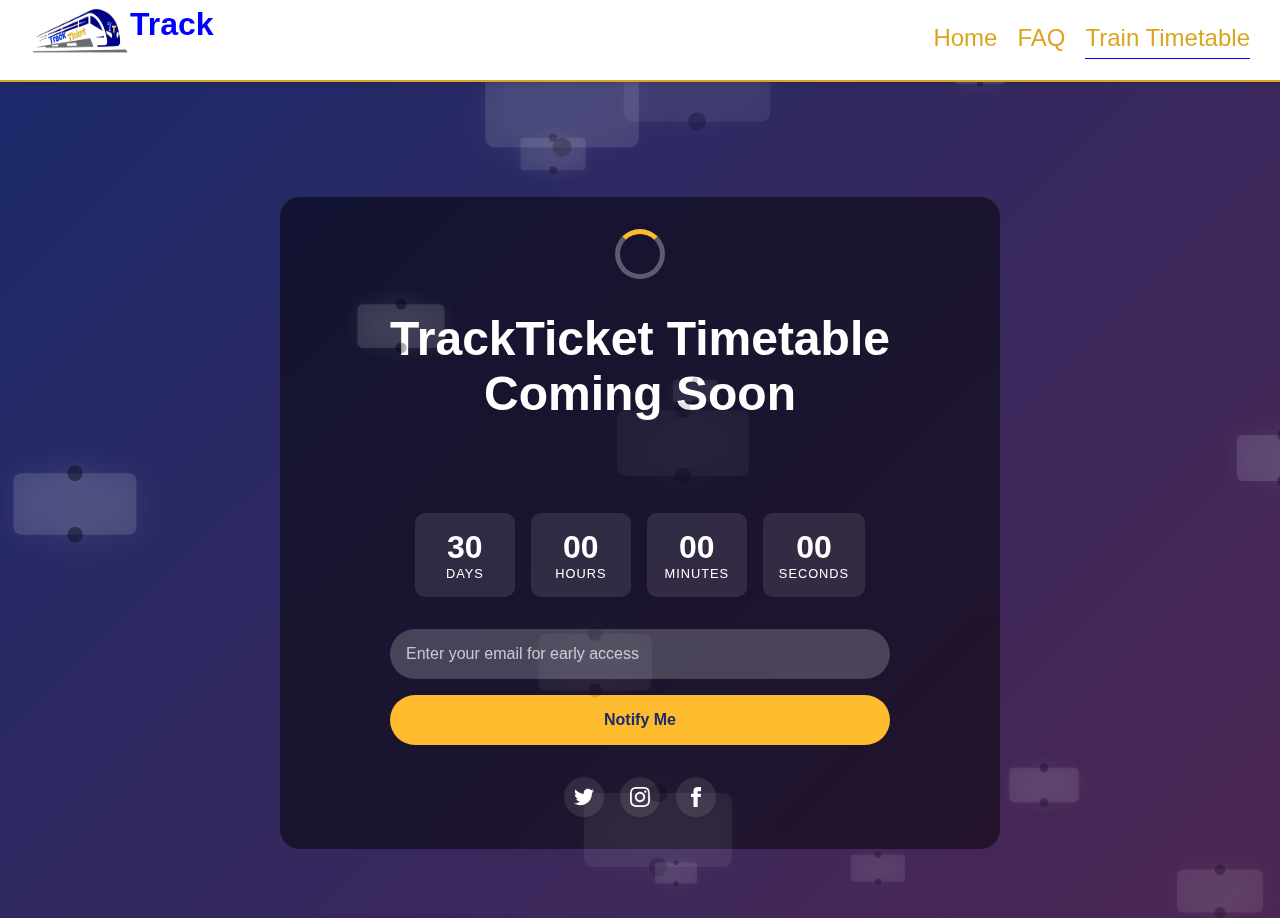
==== time-table.html @ 9fb3bdc7 "first commit" ====
<!DOCTYPE html>
<html lang="en">
<head>
    <meta charset="UTF-8">
    <meta name="viewport" content="width=device-width, initial-scale=1.0">
    <title>Track Ticket | Train Timetable</title>
        <!-- favicon -->
         <link
      rel="shortcut icon"
      href="./assets/images/train-dark.png"
      type="image/x-icon"
    />
    <link rel="stylesheet" href="./assets/faq.css">
     <!-- font awesome icons -->
    <link
      rel="stylesheet"
      href="https://cdnjs.cloudflare.com/ajax/libs/font-awesome/6.5.1/css/all.min.css"
    />
    <style>
        * {
            margin: 0;
            padding: 0;
            box-sizing: border-box;
            font-family: 'Segoe UI', Tahoma, Geneva, Verdana, sans-serif;
        }
        
        body {
            background: linear-gradient(135deg, #1a2a6c, #b21f1f, #fdbb2d);
            background-size: 600% 600%;
            height: 100vh;
            display: flex;
            justify-content: center;
            align-items: center;
            overflow-x: hidden;
            animation: gradientBG 15s ease infinite;
            color: white;
        }
        html{
            overflow: hidden;
        }
        @keyframes gradientBG {
            0% { background-position: 0% 50% }
            50% { background-position: 100% 50% }
            100% { background-position: 0% 50% }
        }
        
        .container {
            text-align: center;
            padding: 2rem;
            background: rgba(0, 0, 0, 0.5);
            border-radius: 20px;
            backdrop-filter: blur(10px);
            width: 90%;
            margin-top: 150px;
            max-width: 800px;
            position: relative;
            overflow: hidden;
            z-index: -1 !important;
        }
        @media screen and (max-width:477px) {
            .container{
                margin-top: 300px;
            }
        }
        h1 {
            font-size: 3rem;
            margin-bottom: 1rem;
            position: relative;
            display: inline-block;
        }
        
        h1::after {
            content: '';
            position: absolute;
            width: 0;
            height: 4px;
            bottom: -10px;
            left: 0;
            background-color: #fdbb2d;
            animation: underline 3s ease-in-out infinite;
        }
        
        @keyframes underline {
            0% { width: 0; left: 0; }
            50% { width: 100%; left: 0; }
            100% { width: 0; left: 100%; }
        }
        
        p {
            font-size: 1.2rem;
            margin-bottom: 2rem;
            opacity: 0;
            animation: fadeIn 1s ease-in-out forwards;
            animation-delay: 0.5s;
        }
        
        .countdown {
            display: flex;
            justify-content: center;
            gap: 1rem;
            margin-bottom: 2rem;
            flex-wrap: wrap;
        }
        
        .countdown-item {
            background: rgba(255, 255, 255, 0.1);
            padding: 1rem;
            border-radius: 10px;
            min-width: 100px;
            transition: transform 0.3s ease;
        }
        
        .countdown-item:hover {
            transform: scale(1.05);
            background: rgba(255, 255, 255, 0.2);
        }
        
        .countdown-number {
            font-size: 2rem;
            font-weight: bold;
        }
        
        .countdown-label {
            font-size: 0.8rem;
            text-transform: uppercase;
            letter-spacing: 1px;
        }
        
        .email-form {
            display: flex;
            flex-direction: column;
            gap: 1rem;
            width: 100%;
            max-width: 500px;
            margin: 0 auto;
        }
        
        input {
            padding: 1rem;
            border-radius: 50px;
            border: none;
            font-size: 1rem;
            outline: none;
            background: rgba(255, 255, 255, 0.2);
            color: white;
            transition: all 0.3s ease;
        }
        
        input::placeholder {
            color: rgba(255, 255, 255, 0.7);
        }
        
        input:focus {
            background: rgba(255, 255, 255, 0.3);
            box-shadow: 0 0 15px rgba(255, 255, 255, 0.5);
        }
        
        button {
            padding: 1rem 2rem;
            border-radius: 50px;
            border: none;
            background: #fdbb2d;
            color: #1a2a6c;
            font-weight: bold;
            font-size: 1rem;
            cursor: pointer;
            transition: all 0.3s ease;
            position: relative;
            overflow: hidden;
        }
        
        button::before {
            content: '';
            position: absolute;
            top: 0;
            left: -100%;
            width: 100%;
            height: 100%;
            background: linear-gradient(90deg, transparent, rgba(255, 255, 255, 0.4), transparent);
            transition: all 0.5s ease;
        }
        
        button:hover::before {
            left: 100%;
        }
        
        button:hover {
            background: #ff9d00;
            transform: translateY(-3px);
            box-shadow: 0 10px 20px rgba(0, 0, 0, 0.2);
        }
        
        .social-icons {
            margin-top: 2rem;
            display: flex;
            justify-content: center;
            gap: 1rem;
        }
        
        .social-icon {
            width: 40px;
            height: 40px;
            display: flex;
            align-items: center;
            justify-content: center;
            background: rgba(255, 255, 255, 0.1);
            border-radius: 50%;
            cursor: pointer;
            transition: all 0.3s ease;
        }
        
        .social-icon:hover {
            transform: translateY(-5px);
            background: rgba(255, 255, 255, 0.3);
        }
        
        /* Ticket animations */
        .ticket {
            position: absolute;
            width: 80px;
            height: 40px;
            background: rgba(255, 255, 255, 0.2);
            border-radius: 5px;
            z-index: -1;
            filter: drop-shadow(0 0 10px rgba(255, 255, 255, 0.5));
        }
        
        .ticket::before, .ticket::after {
            content: '';
            position: absolute;
            width: 10px;
            height: 10px;
            background: rgba(0, 0, 0, 0.5);
            border-radius: 50%;
        }
        
        .ticket::before {
            top: -5px;
            left: 35px;
        }
        
        .ticket::after {
            bottom: -5px;
            left: 35px;
        }
        
        @keyframes float {
            0%, 100% {
                transform: translateY(0) rotate(0deg);
            }
            50% {
                transform: translateY(-20px) rotate(5deg);
            }
        }
        
        @keyframes fadeIn {
            from { opacity: 0; transform: translateY(20px); }
            to { opacity: 1; transform: translateY(0); }
        }
        
        @keyframes pulse {
            0%, 100% { transform: scale(1); }
            50% { transform: scale(1.05); }
        }
        
        .spinner {
            width: 50px;
            height: 50px;
            border: 5px solid rgba(255, 255, 255, 0.3);
            border-radius: 50%;
            border-top-color: #fdbb2d;
            animation: spin 1s linear infinite;
            margin: 0 auto 2rem;
        }
        
        @keyframes spin {
            to { transform: rotate(360deg); }
        }
        
        @media (max-width: 600px) {
            h1 {
                font-size: 2rem;
            }
            
            p {
                font-size: 1rem;
            }
            
            .countdown-item {
                min-width: 70px;
                padding: 0.8rem;
            }
            
            .countdown-number {
                font-size: 1.5rem;
            }
        }
    </style>
</head>
<body>
              <!-- mobile view -->
    <div class="side-menu" id="side-panel">
      <i
        class="fa-solid fa-times"
        id="close-panel"
        style="font-size: 32px; color: #0000ff"
      ></i>
      <a href="./index.html" class="tab" data-tab="search">Home</a>
      <a href="./faq.html" class="tab" data-tab="booking">FAQ</a>
      <a href="#" class="tab active" data-tab="status">Train Timetable</a>
    </div>
    <div class="overlay" id="overlay"></div>

    <div class="login">
      <!-- Navigation Bar -->
      <div class="nav">
        <div class="logo">
          <img
            src="./assets/images/track-ticket.png"
            alt="track ticket logo"
            style="width: 100px; height: 70px"
          />
          <div class="logo-txt">
            <span
              style="color: blue; font-weight: 900; font-size: 32px"
              id="track"
              >Track</span
            >
            <p style="color: goldenrod; font-weight: 900; font-size: 32px">
              Ticket
            </p>
          </div>
        </div>
        <div class="nav-links">
          <a href="./index.html">Home</a>
          <a href="./faq.html">FAQ</a>
          <a href="#" class="active">Train Timetable</a>
        </div>

        <i
          class="fa-solid fa-bars"
          id="open-panel"
        ></i>
      </div>
    <div class="container">
        <div class="spinner"></div>
        <h1>TrackTicket Timetable Coming Soon</h1>
        <p>We're building the ultimate ticket booking experience. Get ready for seamless access!</p>
        
        <div class="countdown">
            <div class="countdown-item">
                <div class="countdown-number" id="days">30</div>
                <div class="countdown-label">Days</div>
            </div>
            <div class="countdown-item">
                <div class="countdown-number" id="hours">24</div>
                <div class="countdown-label">Hours</div>
            </div>
            <div class="countdown-item">
                <div class="countdown-number" id="minutes">60</div>
                <div class="countdown-label">Minutes</div>
            </div>
            <div class="countdown-item">
                <div class="countdown-number" id="seconds">60</div>
                <div class="countdown-label">Seconds</div>
            </div>
        </div>
        
        <form class="email-form">
            <input type="email" placeholder="Enter your email for early access" required>
            <button type="submit">Notify Me</button>
        </form>
        
        <div class="social-icons">
            <div class="social-icon">
                <svg width="20" height="20" fill="white" viewBox="0 0 24 24">
                    <path d="M24 4.557c-.883.392-1.832.656-2.828.775 1.017-.609 1.798-1.574 2.165-2.724-.951.564-2.005.974-3.127 1.195-.897-.957-2.178-1.555-3.594-1.555-3.179 0-5.515 2.966-4.797 6.045-4.091-.205-7.719-2.165-10.148-5.144-1.29 2.213-.669 5.108 1.523 6.574-.806-.026-1.566-.247-2.229-.616-.054 2.281 1.581 4.415 3.949 4.89-.693.188-1.452.232-2.224.084.626 1.956 2.444 3.379 4.6 3.419-2.07 1.623-4.678 2.348-7.29 2.04 2.179 1.397 4.768 2.212 7.548 2.212 9.142 0 14.307-7.721 13.995-14.646.962-.695 1.797-1.562 2.457-2.549z"/>
                </svg>
            </div>
            <div class="social-icon">
                <svg width="20" height="20" fill="white" viewBox="0 0 24 24">
                    <path d="M12 2.163c3.204 0 3.584.012 4.85.07 3.252.148 4.771 1.691 4.919 4.919.058 1.265.069 1.645.069 4.849 0 3.205-.012 3.584-.069 4.849-.149 3.225-1.664 4.771-4.919 4.919-1.266.058-1.644.07-4.85.07-3.204 0-3.584-.012-4.849-.07-3.26-.149-4.771-1.699-4.919-4.92-.058-1.265-.07-1.644-.07-4.849 0-3.204.013-3.583.07-4.849.149-3.227 1.664-4.771 4.919-4.919 1.266-.057 1.645-.069 4.849-.069zm0-2.163c-3.259 0-3.667.014-4.947.072-4.358.2-6.78 2.618-6.98 6.98-.059 1.281-.073 1.689-.073 4.948 0 3.259.014 3.668.072 4.948.2 4.358 2.618 6.78 6.98 6.98 1.281.058 1.689.072 4.948.072 3.259 0 3.668-.014 4.948-.072 4.354-.2 6.782-2.618 6.979-6.98.059-1.28.073-1.689.073-4.948 0-3.259-.014-3.667-.072-4.947-.196-4.354-2.617-6.78-6.979-6.98-1.281-.059-1.69-.073-4.949-.073zm0 5.838c-3.403 0-6.162 2.759-6.162 6.162s2.759 6.163 6.162 6.163 6.162-2.759 6.162-6.163c0-3.403-2.759-6.162-6.162-6.162zm0 10.162c-2.209 0-4-1.79-4-4 0-2.209 1.791-4 4-4s4 1.791 4 4c0 2.21-1.791 4-4 4zm6.406-11.845c-.796 0-1.441.645-1.441 1.44s.645 1.44 1.441 1.44c.795 0 1.439-.645 1.439-1.44s-.644-1.44-1.439-1.44z"/>
                </svg>
            </div>
            <div class="social-icon">
                <svg width="20" height="20" fill="white" viewBox="0 0 24 24">
                    <path d="M9 8h-3v4h3v12h5v-12h3.642l.358-4h-4v-1.667c0-.955.192-1.333 1.115-1.333h2.885v-5h-3.808c-3.596 0-5.192 1.583-5.192 4.615v3.385z"/>
                </svg>
            </div>
        </div>
    </div>
    
    <script>
        // Create animated tickets
        const createTickets = () => {
            const numTickets = 15;
            const container = document.body;
            
            for (let i = 0; i < numTickets; i++) {
                const ticket = document.createElement('div');
                ticket.classList.add('ticket');
                
                // Random position
                const posX = Math.random() * window.innerWidth;
                const posY = Math.random() * window.innerHeight;
                
                // Random size
                const scale = 0.5 + Math.random() * 1.5;
                
                // Random animation duration and delay
                const animDuration = 5 + Math.random() * 10;
                const animDelay = Math.random() * 5;
                
                // Set styles
                ticket.style.left = `${posX}px`;
                ticket.style.top = `${posY}px`;
                ticket.style.transform = `scale(${scale})`;
                ticket.style.animation = `float ${animDuration}s ease-in-out ${animDelay}s infinite`;
                ticket.style.opacity = 0.2 + Math.random() * 0.5;
                
                container.appendChild(ticket);
            }
        };
        
        // Countdown timer
        const countdown = () => {
            // Set launch date (30 days from now)
            const now = new Date();
            const launchDate = new Date();
            launchDate.setDate(now.getDate() + 30);
            
            const daysEl = document.getElementById('days');
            const hoursEl = document.getElementById('hours');
            const minutesEl = document.getElementById('minutes');
            const secondsEl = document.getElementById('seconds');
            
            const updateCountdown = () => {
                const currentTime = new Date();
                const diff = launchDate - currentTime;
                
                const days = Math.floor(diff / 1000 / 60 / 60 / 24);
                const hours = Math.floor(diff / 1000 / 60 / 60) % 24;
                const minutes = Math.floor(diff / 1000 / 60) % 60;
                const seconds = Math.floor(diff / 1000) % 60;
                
                daysEl.innerHTML = days;
                hoursEl.innerHTML = hours < 10 ? '0' + hours : hours;
                minutesEl.innerHTML = minutes < 10 ? '0' + minutes : minutes;
                secondsEl.innerHTML = seconds < 10 ? '0' + seconds : seconds;
            };
            
            // Initial call
            updateCountdown();
            
            // Update every second
            setInterval(updateCountdown, 1000);
        };
        
        // Form animation
        const setupForm = () => {
            const form = document.querySelector('.email-form');
            const button = form.querySelector('button');
            
            form.addEventListener('submit', (e) => {
                e.preventDefault();
                button.innerHTML = 'Thanks!';
                button.style.animation = 'pulse 0.5s ease-in-out';
                
                setTimeout(() => {
                    form.reset();
                    button.innerHTML = 'Notify Me';
                    button.style.animation = '';
                }, 2000);
            });
        };
        
        // Initialize
        window.addEventListener('load', () => {
            createTickets();
            countdown();
            setupForm();
            
            // Animate elements with delay
            const container = document.querySelector('.container');
            container.style.animation = 'fadeIn 1s ease-in-out forwards';
        });
    </script>
        <script src="./assets/faq.js"></script>

</body>
</html>
---- assets/faq.css ----
* {
  margin: 0;
  padding: 0;
  box-sizing: border-box;
  font-family: Arial, sans-serif;
}
:root {
  --default-blue: #0000ff;
  --default-gold: #daa520;
  --white: #fff;
}
body {
  background-color: lightyellow;
}
/* NAVIGATION BAR STYLES */
.nav {
  display: flex;
  justify-content: space-between;
  align-items: center;
  padding: 5px 30px;
  box-shadow: 0 2px 4px rgba(0, 0, 0, 0.1);
  width: 100vw;
  position: fixed;
  top: 0;
  left: 0;
  background-color: white;
  height: min-content;
  border-bottom: 2px var(--default-gold) solid;
  transition: all ease-in-out 0.5s;
}

.logo {
  display: flex;
  align-items: center;
}
.logo-txt {
  display: flex;
}
.nav-links {
  display: flex;
  gap: 20px;
  list-style-type: none;
  margin: 0;
  transition: all ease-in-out 0.5s;
}
.nav-links a {
  text-decoration: none;
  color: var(--default-gold);
  font-size: 24px;
  padding-bottom: 5px;
  transition: all ease-in-out 0.5s;
}
.nav-links a:hover {
  border-bottom: 2px var(--default-blue) dotted;
  margin-bottom: -2px;
}
.active {
  border-bottom: 1px var(--default-blue) solid;
  margin-bottom: -2px;
}

.fa-user {
  color: var(--default-blue);
  font-size: 24px;
  cursor: pointer;
}
.fa-bars {
  color: var(--default-blue);
  cursor: pointer;
  font-size: 32px;
  display: none !important;
}

.toggle-menu {
  display: flex;
  align-items: center;
  gap: 10px;
  padding-left: 10px;
  transition: ease 0.5s;
  cursor: pointer;
}
.toggle-menu a {
  text-decoration: none;
  color: var(--default-gold);
  font-size: 24px;
}
.toggle-menu:hover {
  border-left: 2px var(--default-blue) solid;
  transition: ease 0.5s;
}
.toggle-menu a {
  font-size: 24px;
  font-weight: 700;
  color: var(--default-gold);
}
.side-menu {
  display: none;
  flex-direction: column;
  z-index: 100;
  margin-top: 1px;
  position: fixed;
  top: 0;
  right: 0;
  transition: all ease 0.5s;
  background-color: #fff;
  width: 300px;
  height: 100vh;
  padding: 20px 30px;
}
.fa-times {
  align-self: flex-end;
  margin-bottom: 20px;
}
.side-menu a {
  text-decoration: none;
  color: var(--default-blue);
  font-size: 24px;
  transition: all ease-in-out 0.5s;
  background-color: lightblue;
}
.tab {
  text-align: center;
  padding: 15px;
  margin-bottom: 10px;
  border-radius: 4px;
}

.tab.active {
  background: var(--default-gold);
  color: white;
  border: none;
}
.overlay {
  position: fixed;
  top: 0;
  left: 0;
  display: none;
  height: 100vh;
  width: 100vw;
  background-color: #90909036;
  backdrop-filter: blur(10px);
  -webkit-backdrop-filter: blur(20px);
  z-index: 99;
  transition: all ease-in-out 0.5s;
}
/* NAVIGATION BAR STYLES */

.container {
  max-width: 1200px;
  margin:5px auto;
  padding: 20px;
  background: url(./images/red-train-bg.jpg);
}

.section {
  margin-bottom: 10px;
  border: 1px solid #ddd;
  border-radius: 4px;
  overflow: hidden;
  transition: all ease-in-out 1s;
}

.section-button {
  width: 100%;
  padding: 15px 20px;
  background: #f8f9fa;
  border: none;
  text-align: left;
  cursor: pointer;
  font-size: 16px;
  font-weight: bold;
  display: flex;
  justify-content: space-between;
  align-items: center;
  transition: all ease-in-out 1s;
}

.section-button:hover {
  background: #e9ecef;
}

.section-button.active {
  background: #007bff;
  color: white;
}

.section-content {
  max-height: 0;
  overflow: hidden;
  transition: max-height 0.3s ease-out;
  background: white;
    transition: all ease-in-out .5s;

}

.section-content.active {
  max-height: 500px;
  padding: 20px;
}

.arrow {
  border: solid #333;
  border-width: 0 2px 2px 0;
  display: inline-block;
  padding: 3px;
  transform: rotate(45deg);
  transition: transform 0.3s ease;
}

.section-button.active .arrow {
  border-color: white;
  transform: rotate(-135deg);
}
.faq-bc {
  background-color:lightblue;
  height: 50vh;
  width: 100%;
  background-position: center;
  background-repeat: no-repeat;
  background-size: cover;
  display: flex;
  flex-direction: column;
  justify-content: center;
  align-items: center;
  padding-top: 50px;
  margin-top: 20px;
  color: var(--default-blue);
  text-shadow: 1px 2px var(--default-gold);
  font-size: 24px;
  text-align: center;
}

/* Content styling */
.content-box {
  padding: 15px;
  background: #f8f9fa;
  border-radius: 4px;
  margin-bottom: 10px;
}

.content-box h3 {
  margin-bottom: 10px;
}

.content-box p {
  line-height: 1.5;
}

@media screen and (max-width: 900px) {
  .nav-links,
  .toggle-menu {
    display: none;
  }
  .fa-bars {
    display: flex !important;
  }
  .cover {
    display: none;
  }
}
@media screen and (max-width: 460px) {
  .logo {
    display: grid;
    grid-template-columns: 1fr 1fr;
  }
  .logo img {
    grid-column: 1 / -1;
  }
  .logo-txt p,
  .logo-txt span {
    font-size: 14px !important;
    margin-top: -20px;
  }
  .faq-bc p{
    font-size: 18px;
  }
}
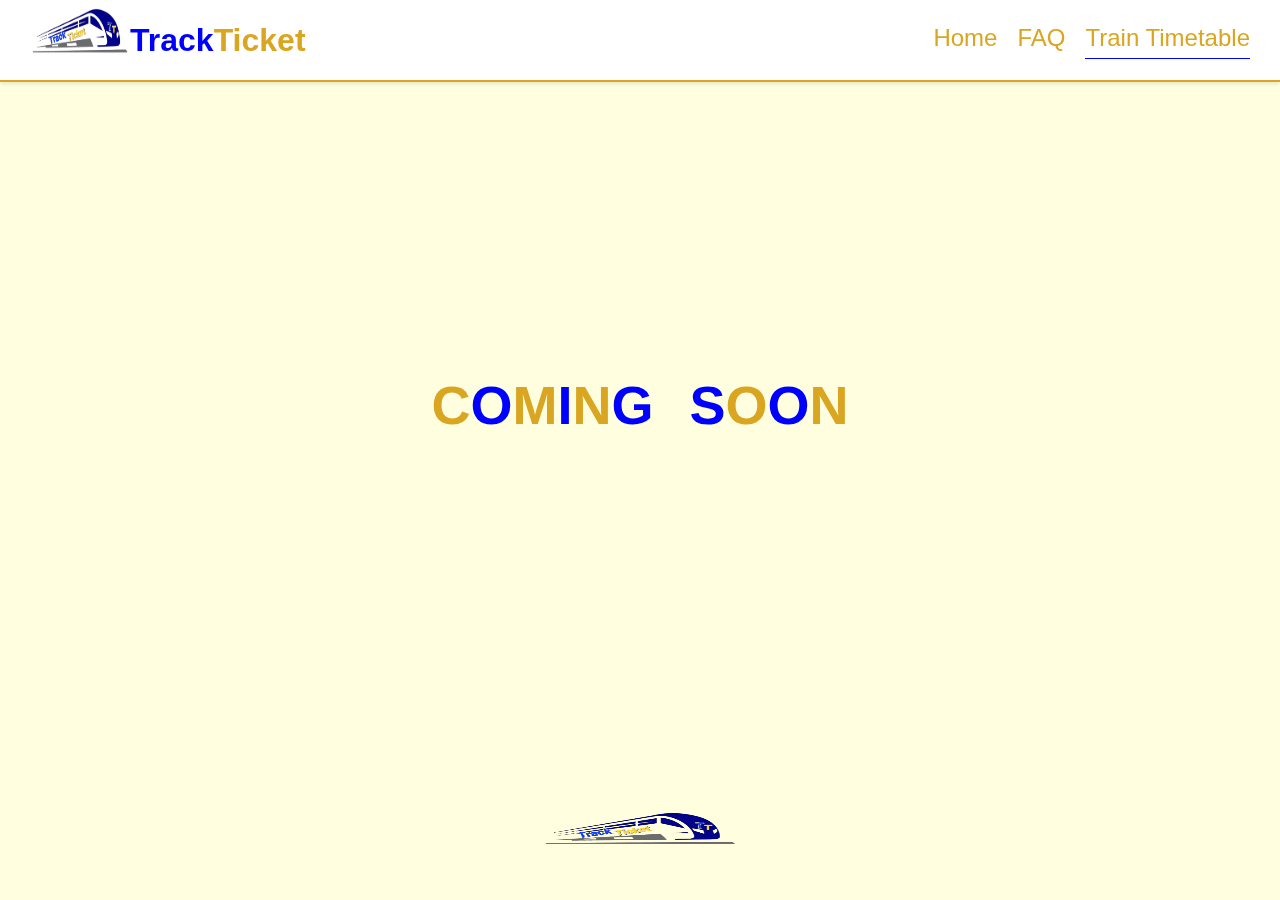
==== commit f29956b3: "new" ====
--- a/time-table.html
+++ b/time-table.html
@@ -17,282 +17,194 @@
       href="https://cdnjs.cloudflare.com/ajax/libs/font-awesome/6.5.1/css/all.min.css"
     />
     <style>
-        * {
-            margin: 0;
-            padding: 0;
-            box-sizing: border-box;
-            font-family: 'Segoe UI', Tahoma, Geneva, Verdana, sans-serif;
-        }
-        
-        body {
-            background: linear-gradient(135deg, #1a2a6c, #b21f1f, #fdbb2d);
-            background-size: 600% 600%;
-            height: 100vh;
-            display: flex;
-            justify-content: center;
-            align-items: center;
-            overflow-x: hidden;
-            animation: gradientBG 15s ease infinite;
-            color: white;
-        }
-        html{
-            overflow: hidden;
-        }
-        @keyframes gradientBG {
-            0% { background-position: 0% 50% }
-            50% { background-position: 100% 50% }
-            100% { background-position: 0% 50% }
-        }
-        
-        .container {
-            text-align: center;
-            padding: 2rem;
-            background: rgba(0, 0, 0, 0.5);
-            border-radius: 20px;
-            backdrop-filter: blur(10px);
-            width: 90%;
-            margin-top: 150px;
-            max-width: 800px;
-            position: relative;
-            overflow: hidden;
-            z-index: -1 !important;
-        }
-        @media screen and (max-width:477px) {
-            .container{
-                margin-top: 300px;
-            }
-        }
-        h1 {
-            font-size: 3rem;
-            margin-bottom: 1rem;
-            position: relative;
-            display: inline-block;
-        }
-        
-        h1::after {
-            content: '';
-            position: absolute;
-            width: 0;
-            height: 4px;
-            bottom: -10px;
-            left: 0;
-            background-color: #fdbb2d;
-            animation: underline 3s ease-in-out infinite;
-        }
-        
-        @keyframes underline {
-            0% { width: 0; left: 0; }
-            50% { width: 100%; left: 0; }
-            100% { width: 0; left: 100%; }
-        }
-        
-        p {
-            font-size: 1.2rem;
-            margin-bottom: 2rem;
-            opacity: 0;
-            animation: fadeIn 1s ease-in-out forwards;
-            animation-delay: 0.5s;
-        }
-        
-        .countdown {
-            display: flex;
-            justify-content: center;
-            gap: 1rem;
-            margin-bottom: 2rem;
-            flex-wrap: wrap;
-        }
-        
-        .countdown-item {
-            background: rgba(255, 255, 255, 0.1);
-            padding: 1rem;
-            border-radius: 10px;
-            min-width: 100px;
-            transition: transform 0.3s ease;
-        }
-        
-        .countdown-item:hover {
-            transform: scale(1.05);
-            background: rgba(255, 255, 255, 0.2);
-        }
-        
-        .countdown-number {
-            font-size: 2rem;
-            font-weight: bold;
-        }
-        
-        .countdown-label {
-            font-size: 0.8rem;
-            text-transform: uppercase;
-            letter-spacing: 1px;
-        }
-        
-        .email-form {
-            display: flex;
-            flex-direction: column;
-            gap: 1rem;
+        .span{
+            height: 90vh;
             width: 100%;
-            max-width: 500px;
-            margin: 0 auto;
-        }
-        
-        input {
-            padding: 1rem;
-            border-radius: 50px;
-            border: none;
-            font-size: 1rem;
-            outline: none;
-            background: rgba(255, 255, 255, 0.2);
-            color: white;
-            transition: all 0.3s ease;
-        }
-        
-        input::placeholder {
-            color: rgba(255, 255, 255, 0.7);
-        }
-        
-        input:focus {
-            background: rgba(255, 255, 255, 0.3);
-            box-shadow: 0 0 15px rgba(255, 255, 255, 0.5);
-        }
-        
-        button {
-            padding: 1rem 2rem;
-            border-radius: 50px;
-            border: none;
-            background: #fdbb2d;
-            color: #1a2a6c;
-            font-weight: bold;
-            font-size: 1rem;
-            cursor: pointer;
-            transition: all 0.3s ease;
-            position: relative;
-            overflow: hidden;
-        }
-        
-        button::before {
-            content: '';
-            position: absolute;
-            top: 0;
-            left: -100%;
-            width: 100%;
-            height: 100%;
-            background: linear-gradient(90deg, transparent, rgba(255, 255, 255, 0.4), transparent);
-            transition: all 0.5s ease;
-        }
-        
-        button:hover::before {
-            left: 100%;
-        }
-        
-        button:hover {
-            background: #ff9d00;
-            transform: translateY(-3px);
-            box-shadow: 0 10px 20px rgba(0, 0, 0, 0.2);
-        }
-        
-        .social-icons {
-            margin-top: 2rem;
-            display: flex;
-            justify-content: center;
-            gap: 1rem;
-        }
-        
-        .social-icon {
-            width: 40px;
-            height: 40px;
             display: flex;
             align-items: center;
             justify-content: center;
-            background: rgba(255, 255, 255, 0.1);
-            border-radius: 50%;
-            cursor: pointer;
-            transition: all 0.3s ease;
-        }
-        
-        .social-icon:hover {
-            transform: translateY(-5px);
-            background: rgba(255, 255, 255, 0.3);
-        }
-        
-        /* Ticket animations */
-        .ticket {
-            position: absolute;
-            width: 80px;
-            height: 40px;
-            background: rgba(255, 255, 255, 0.2);
-            border-radius: 5px;
-            z-index: -1;
-            filter: drop-shadow(0 0 10px rgba(255, 255, 255, 0.5));
-        }
-        
-        .ticket::before, .ticket::after {
-            content: '';
-            position: absolute;
-            width: 10px;
-            height: 10px;
-            background: rgba(0, 0, 0, 0.5);
-            border-radius: 50%;
-        }
-        
-        .ticket::before {
-            top: -5px;
-            left: 35px;
-        }
-        
-        .ticket::after {
-            bottom: -5px;
-            left: 35px;
-        }
-        
-        @keyframes float {
-            0%, 100% {
-                transform: translateY(0) rotate(0deg);
-            }
-            50% {
-                transform: translateY(-20px) rotate(5deg);
-            }
-        }
-        
-        @keyframes fadeIn {
-            from { opacity: 0; transform: translateY(20px); }
-            to { opacity: 1; transform: translateY(0); }
-        }
-        
-        @keyframes pulse {
-            0%, 100% { transform: scale(1); }
-            50% { transform: scale(1.05); }
-        }
-        
-        .spinner {
-            width: 50px;
+            font-size: 54px;
+            font-weight: 900;
+            font-family:monospace;
+            transition:ease-in-out .5s;
+        }
+        @media screen and (max-width: 480px) {
+            .span{
+                font-size: 32px;
+            }
+        }
+        .span span:nth-child(1){
+            animation: bounce 5s infinite alternate-reverse;
+            color: goldenrod;
+        }
+        @keyframes bounce {
+            0%{
+                transform: translateY(0%);
+            }
+            100%{
+                transform: translateY(100%);
+            }
+            
+        }
+                .span span:nth-child(2){
+            animation: bounce 5s infinite alternate-reverse;
+            color: #0000ff;
+            animation-delay: 1s;
+        }
+        @keyframes bounce {
+            0%{
+                transform: translateY(0%);
+            }
+            100%{
+                transform: translateY(100%);
+            }
+            
+        }
+                .span span:nth-child(3){
+            animation: bounce 5s infinite alternate-reverse;
+            color: goldenrod;
+            animation-delay: 2s;
+        }
+        @keyframes bounce {
+            0%{
+                transform: translateY(0%);
+            }
+            100%{
+                transform: translateY(100%);
+            }
+            
+        }
+                .span span:nth-child(4){
+            animation: bounce 5s infinite alternate-reverse;
+            color: #0000ff;
+            animation-delay: 3s;
+        }
+        @keyframes bounce {
+            0%{
+                transform: translateY(0%);
+            }
+            100%{
+                transform: translateY(100%);
+            }
+            
+        }
+                .span span:nth-child(5){
+            animation: bounce 5s infinite alternate-reverse;
+            color: goldenrod;
+            animation-delay: 4s;
+        }
+        @keyframes bounce {
+            0%{
+                transform: translateY(0%);
+            }
+            100%{
+                transform: translateY(100%);
+            }
+            
+        }
+                .span span:nth-child(6){
+            animation: bounce 5s infinite alternate-reverse;
+            color: #0000ff;
+            animation-delay: 5s;
+        }
+        @keyframes bounce {
+            0%{
+                transform: translateY(0%);
+            }
+            100%{
+                transform: translateY(100%);
+            }
+            
+        }
+                .span span:nth-child(7){
+            animation: bounce 5s infinite alternate-reverse;
+            color: transparent;
+            animation-delay: 6s;
+        }
+        @keyframes bounce {
+            0%{
+                transform: translateY(0%);
+            }
+            100%{
+                transform: translateY(100%);
+            }
+            
+        }
+                .span span:nth-child(8){
+            animation: bounce 5s infinite alternate-reverse;
+            color: #0000ff;
+            animation-delay: 7s;
+        }
+        @keyframes bounce {
+            0%{
+                transform: translateY(0%);
+            }
+            100%{
+                transform: translateY(100%);
+            }
+            
+        }
+                .span span:nth-child(9){
+            animation: bounce 5s infinite alternate-reverse;
+            color: goldenrod;
+            animation-delay: 8s;
+        }
+        @keyframes bounce {
+            0%{
+                transform: translateY(0%);
+            }
+            100%{
+                transform: translateY(100%);
+            }
+            
+        }
+                .span span:nth-child(10){
+            animation: bounce 5s infinite alternate-reverse;
+            color: #0000ff;
+            animation-delay: 9s;
+        }
+        @keyframes bounce {
+            0%{
+                transform: translateY(0%);
+            }
+            100%{
+                transform: translateY(100%);
+            }
+            
+        }
+                .span span:nth-child(11){
+            animation: bounce 5s infinite alternate-reverse;
+            color: goldenrod;
+            animation-delay: 10s;
+        }
+        @keyframes bounce {
+            0%{
+                transform: translateY(0%);
+            }
+            100%{
+                transform: translateY(100%);
+            }
+            
+        }
+        .motion{
+            display: flex;
+            align-items: center;
+            justify-content: center;
+            width: min-content;
+            overflow:hidden;
+            margin: 0 auto;
+        }
+        .motion img{
+            width: 200px;
             height: 50px;
-            border: 5px solid rgba(255, 255, 255, 0.3);
-            border-radius: 50%;
-            border-top-color: #fdbb2d;
-            animation: spin 1s linear infinite;
-            margin: 0 auto 2rem;
-        }
-        
-        @keyframes spin {
-            to { transform: rotate(360deg); }
-        }
-        
-        @media (max-width: 600px) {
-            h1 {
-                font-size: 2rem;
-            }
-            
-            p {
-                font-size: 1rem;
-            }
-            
-            .countdown-item {
-                min-width: 70px;
-                padding: 0.8rem;
-            }
-            
-            .countdown-number {
-                font-size: 1.5rem;
+            animation: move 4s linear alternate infinite;
+        }
+        @keyframes move {
+            0%{
+                transform: translateX(0);
+            }
+            100%{
+                transform: translateX(100%);
             }
         }
     </style>
@@ -342,150 +254,21 @@
           id="open-panel"
         ></i>
       </div>
-    <div class="container">
-        <div class="spinner"></div>
-        <h1>TrackTicket Timetable Coming Soon</h1>
-        <p>We're building the ultimate ticket booking experience. Get ready for seamless access!</p>
-        
-        <div class="countdown">
-            <div class="countdown-item">
-                <div class="countdown-number" id="days">30</div>
-                <div class="countdown-label">Days</div>
-            </div>
-            <div class="countdown-item">
-                <div class="countdown-number" id="hours">24</div>
-                <div class="countdown-label">Hours</div>
-            </div>
-            <div class="countdown-item">
-                <div class="countdown-number" id="minutes">60</div>
-                <div class="countdown-label">Minutes</div>
-            </div>
-            <div class="countdown-item">
-                <div class="countdown-number" id="seconds">60</div>
-                <div class="countdown-label">Seconds</div>
-            </div>
-        </div>
-        
-        <form class="email-form">
-            <input type="email" placeholder="Enter your email for early access" required>
-            <button type="submit">Notify Me</button>
-        </form>
-        
-        <div class="social-icons">
-            <div class="social-icon">
-                <svg width="20" height="20" fill="white" viewBox="0 0 24 24">
-                    <path d="M24 4.557c-.883.392-1.832.656-2.828.775 1.017-.609 1.798-1.574 2.165-2.724-.951.564-2.005.974-3.127 1.195-.897-.957-2.178-1.555-3.594-1.555-3.179 0-5.515 2.966-4.797 6.045-4.091-.205-7.719-2.165-10.148-5.144-1.29 2.213-.669 5.108 1.523 6.574-.806-.026-1.566-.247-2.229-.616-.054 2.281 1.581 4.415 3.949 4.89-.693.188-1.452.232-2.224.084.626 1.956 2.444 3.379 4.6 3.419-2.07 1.623-4.678 2.348-7.29 2.04 2.179 1.397 4.768 2.212 7.548 2.212 9.142 0 14.307-7.721 13.995-14.646.962-.695 1.797-1.562 2.457-2.549z"/>
-                </svg>
-            </div>
-            <div class="social-icon">
-                <svg width="20" height="20" fill="white" viewBox="0 0 24 24">
-                    <path d="M12 2.163c3.204 0 3.584.012 4.85.07 3.252.148 4.771 1.691 4.919 4.919.058 1.265.069 1.645.069 4.849 0 3.205-.012 3.584-.069 4.849-.149 3.225-1.664 4.771-4.919 4.919-1.266.058-1.644.07-4.85.07-3.204 0-3.584-.012-4.849-.07-3.26-.149-4.771-1.699-4.919-4.92-.058-1.265-.07-1.644-.07-4.849 0-3.204.013-3.583.07-4.849.149-3.227 1.664-4.771 4.919-4.919 1.266-.057 1.645-.069 4.849-.069zm0-2.163c-3.259 0-3.667.014-4.947.072-4.358.2-6.78 2.618-6.98 6.98-.059 1.281-.073 1.689-.073 4.948 0 3.259.014 3.668.072 4.948.2 4.358 2.618 6.78 6.98 6.98 1.281.058 1.689.072 4.948.072 3.259 0 3.668-.014 4.948-.072 4.354-.2 6.782-2.618 6.979-6.98.059-1.28.073-1.689.073-4.948 0-3.259-.014-3.667-.072-4.947-.196-4.354-2.617-6.78-6.979-6.98-1.281-.059-1.69-.073-4.949-.073zm0 5.838c-3.403 0-6.162 2.759-6.162 6.162s2.759 6.163 6.162 6.163 6.162-2.759 6.162-6.163c0-3.403-2.759-6.162-6.162-6.162zm0 10.162c-2.209 0-4-1.79-4-4 0-2.209 1.791-4 4-4s4 1.791 4 4c0 2.21-1.791 4-4 4zm6.406-11.845c-.796 0-1.441.645-1.441 1.44s.645 1.44 1.441 1.44c.795 0 1.439-.645 1.439-1.44s-.644-1.44-1.439-1.44z"/>
-                </svg>
-            </div>
-            <div class="social-icon">
-                <svg width="20" height="20" fill="white" viewBox="0 0 24 24">
-                    <path d="M9 8h-3v4h3v12h5v-12h3.642l.358-4h-4v-1.667c0-.955.192-1.333 1.115-1.333h2.885v-5h-3.808c-3.596 0-5.192 1.583-5.192 4.615v3.385z"/>
-                </svg>
-            </div>
-        </div>
-    </div>
-    
-    <script>
-        // Create animated tickets
-        const createTickets = () => {
-            const numTickets = 15;
-            const container = document.body;
-            
-            for (let i = 0; i < numTickets; i++) {
-                const ticket = document.createElement('div');
-                ticket.classList.add('ticket');
-                
-                // Random position
-                const posX = Math.random() * window.innerWidth;
-                const posY = Math.random() * window.innerHeight;
-                
-                // Random size
-                const scale = 0.5 + Math.random() * 1.5;
-                
-                // Random animation duration and delay
-                const animDuration = 5 + Math.random() * 10;
-                const animDelay = Math.random() * 5;
-                
-                // Set styles
-                ticket.style.left = `${posX}px`;
-                ticket.style.top = `${posY}px`;
-                ticket.style.transform = `scale(${scale})`;
-                ticket.style.animation = `float ${animDuration}s ease-in-out ${animDelay}s infinite`;
-                ticket.style.opacity = 0.2 + Math.random() * 0.5;
-                
-                container.appendChild(ticket);
-            }
-        };
-        
-        // Countdown timer
-        const countdown = () => {
-            // Set launch date (30 days from now)
-            const now = new Date();
-            const launchDate = new Date();
-            launchDate.setDate(now.getDate() + 30);
-            
-            const daysEl = document.getElementById('days');
-            const hoursEl = document.getElementById('hours');
-            const minutesEl = document.getElementById('minutes');
-            const secondsEl = document.getElementById('seconds');
-            
-            const updateCountdown = () => {
-                const currentTime = new Date();
-                const diff = launchDate - currentTime;
-                
-                const days = Math.floor(diff / 1000 / 60 / 60 / 24);
-                const hours = Math.floor(diff / 1000 / 60 / 60) % 24;
-                const minutes = Math.floor(diff / 1000 / 60) % 60;
-                const seconds = Math.floor(diff / 1000) % 60;
-                
-                daysEl.innerHTML = days;
-                hoursEl.innerHTML = hours < 10 ? '0' + hours : hours;
-                minutesEl.innerHTML = minutes < 10 ? '0' + minutes : minutes;
-                secondsEl.innerHTML = seconds < 10 ? '0' + seconds : seconds;
-            };
-            
-            // Initial call
-            updateCountdown();
-            
-            // Update every second
-            setInterval(updateCountdown, 1000);
-        };
-        
-        // Form animation
-        const setupForm = () => {
-            const form = document.querySelector('.email-form');
-            const button = form.querySelector('button');
-            
-            form.addEventListener('submit', (e) => {
-                e.preventDefault();
-                button.innerHTML = 'Thanks!';
-                button.style.animation = 'pulse 0.5s ease-in-out';
-                
-                setTimeout(() => {
-                    form.reset();
-                    button.innerHTML = 'Notify Me';
-                    button.style.animation = '';
-                }, 2000);
-            });
-        };
-        
-        // Initialize
-        window.addEventListener('load', () => {
-            createTickets();
-            countdown();
-            setupForm();
-            
-            // Animate elements with delay
-            const container = document.querySelector('.container');
-            container.style.animation = 'fadeIn 1s ease-in-out forwards';
-        });
-    </script>
-        <script src="./assets/faq.js"></script>
-
+      <div class="span">
+        <span>C</span>
+        <span>O</span>
+        <span>M</span>
+        <span>I</span>
+        <span>N</span>
+        <span>G</span>
+        <span>--</span>
+        <span>S</span>
+        <span>O</span>
+        <span>O</span>
+        <span>N</span>
+      </div>
+      <div class="motion">
+        <img src="./assets/images/track-ticket.png" alt="moving logo">
+      </div>
 </body>
 </html>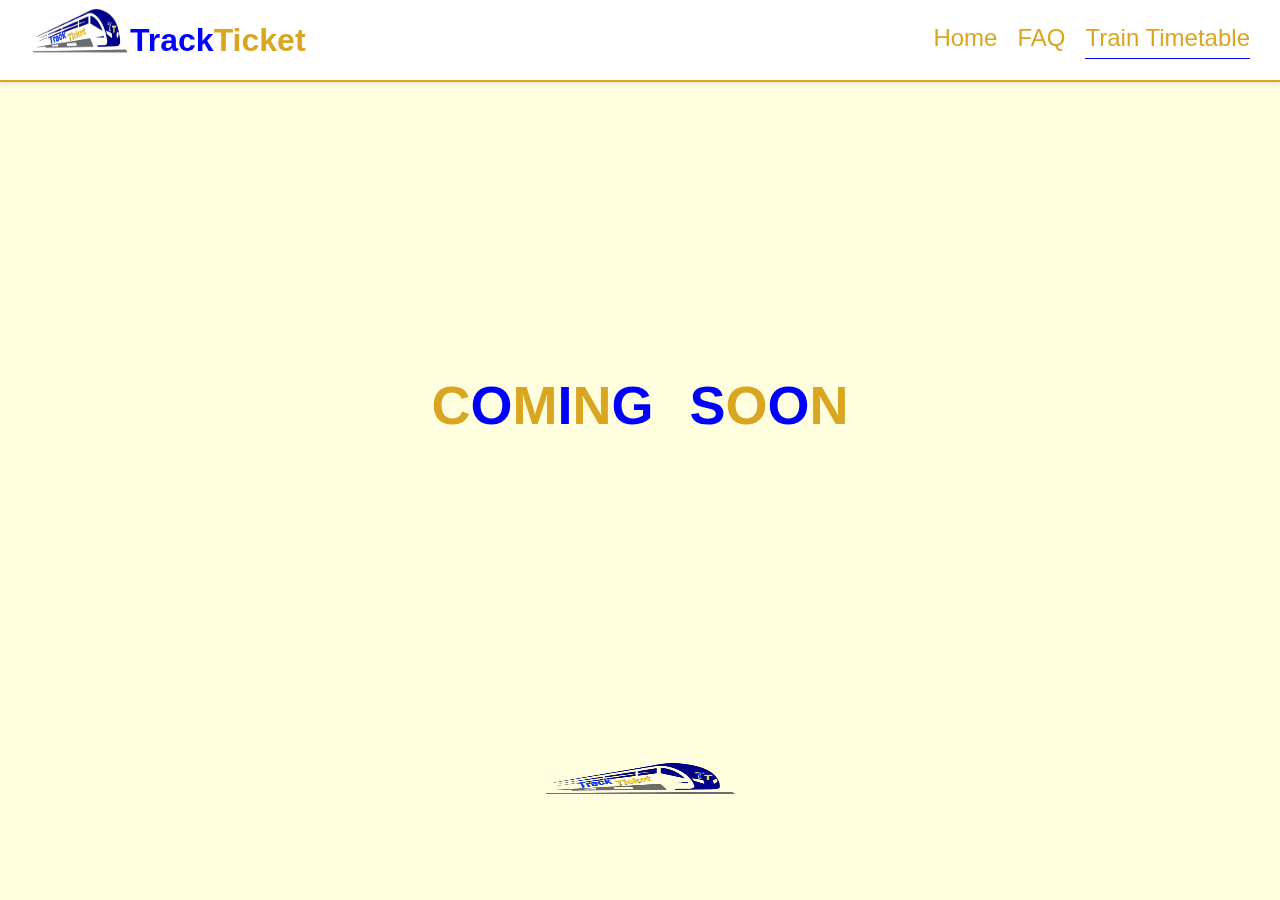
==== commit c15bb28a: "new" ====
--- a/time-table.html
+++ b/time-table.html
@@ -193,6 +193,7 @@
             width: min-content;
             overflow:hidden;
             margin: 0 auto;
+            margin-top: -50px;
         }
         .motion img{
             width: 200px;
@@ -270,5 +271,6 @@
       <div class="motion">
         <img src="./assets/images/track-ticket.png" alt="moving logo">
       </div>
+      <script src="./assets/faq.js"></script>
 </body>
 </html>